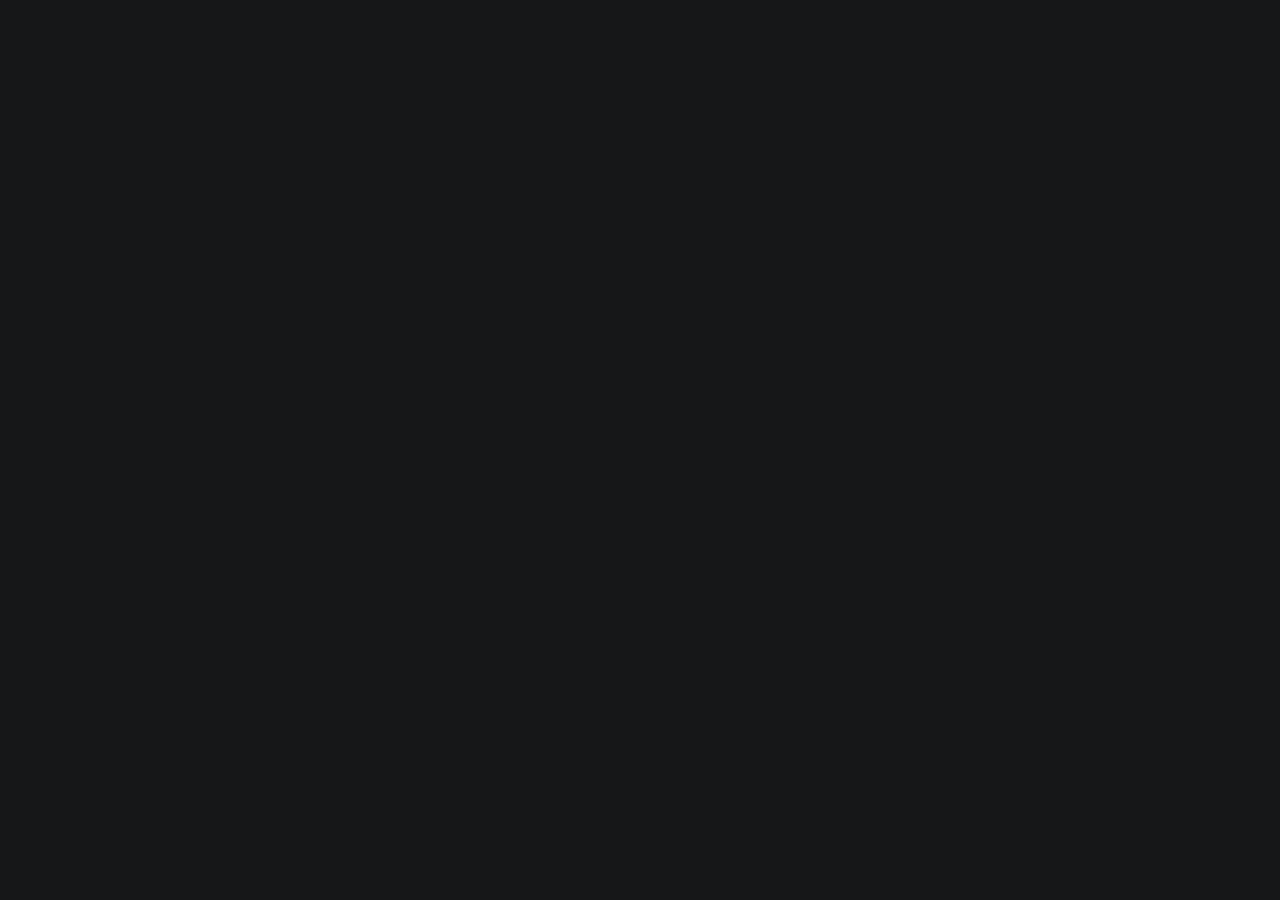
==== index.html @ b8625680 "photofolio" ====
<!DOCTYPE html>
<html lang="en">

<head>
  <meta charset="utf-8">
  <meta content="width=device-width, initial-scale=1.0" name="viewport">
  <meta charset="UTF-8">
  <meta name="viewport" content="width=device-width, initial-scale=1.0">
  <title>FRAMEDIA</title>
  <!-- Bootstrap Icons -->
  <link href="https://cdnjs.cloudflare.com/ajax/libs/bootstrap-icons/1.8.0/font/bootstrap-icons.min.css" rel="stylesheet">

  <title>FRAMEDIA</title>
  <meta content="" name="description">
  <meta content="" name="keywords">

  <!-- Favicons -->
  <link href="assets/img/camera.png" rel="icon">
  <link href="assets/img/apple-touch-icon.png" rel="apple-touch-icon">

  <!-- Google Fonts -->
  <link rel="preconnect" href="https://fonts.googleapis.com">
  <link rel="preconnect" href="https://fonts.gstatic.com" crossorigin>
  <link href="https://fonts.googleapis.com/css2?family=Open+Sans:ital,wght@0,300;0,400;0,500;0,600;0,700;1,300;1,400;1,600;1,700&family=Inter:ital,wght@0,300;0,400;0,500;0,600;0,700;1,300;1,400;1,500;1,600;1,700&family=Cardo:ital,wght@0,400;0,700;1,400&display=swap" rel="stylesheet">

  <!-- Vendor CSS Files -->
  <link href="assets/vendor/bootstrap/css/bootstrap.min.css" rel="stylesheet">
  <link href="assets/vendor/bootstrap-icons/bootstrap-icons.css" rel="stylesheet">
  <link href="assets/vendor/swiper/swiper-bundle.min.css" rel="stylesheet">
  <link href="assets/vendor/glightbox/css/glightbox.min.css" rel="stylesheet">
  <link href="assets/vendor/aos/aos.css" rel="stylesheet">

  <!-- Template Main CSS File -->
  <link href="assets/css/main.css" rel="stylesheet">

  <!-- =======================================================

  ======================================================== -->
</head>

<body>

  <!-- ======= Header ======= -->
  <header id="header" class="header d-flex align-items-center fixed-top">
    <div class="container-fluid d-flex align-items-center justify-content-between">

      <a href="index.html" class="logo d-flex align-items-center  me-auto me-lg-0">
        <!-- Uncomment the line below if you also wish to use an image logo -->
        <!-- <img src="assets/img/logo.png" alt=""> -->
        <i class="bi bi-camera"></i>
        <h1>FRAMEDIA</h1>
      </a>

      <nav id="navbar" class="navbar">
        <ul>
          <li><a href="index.html" class="active">Beranda</a></li>
          <li><a href="about.html">Tentang Kami</a></li>
          <li class="dropdown"><a href="#"><span>Gallery</span> <i class="bi bi-chevron-down dropdown-indicator"></i></a>
            <ul>
              <li><a href="gallery.html">Fotography</a></li>
              <li><a href="gallery.html">Videography</a></li>
              <li class="dropdown"><a href="#"><span>Sub Menu</span> <i class="bi bi-chevron-down dropdown-indicator"></i></a>
                <ul>
                  <li><a href="#">Sub Menu 1</a></li>
                  <li><a href="#">Sub Menu 2</a></li>
                  <li><a href="#">Sub Menu 3</a></li>
                </ul>
              </li>
            </ul>
          </li>
          <li><a href="services.html">List Harga Paket</a></li>
          <li><a href="contact.html">Kontak</a></li>
        </ul>
      </nav><!-- .navbar -->

      <div class="header-social-links">
        <a href="#" class="facebook"><i class="bi bi-facebook"></i></a>
        <a href="#" class="instagram"><i class="bi bi-instagram"></i></a>
    </div>
    
    <script>
        document.addEventListener('DOMContentLoaded', function() {
            document.querySelector('.facebook').addEventListener('click', function(event) {
                event.preventDefault(); // Prevent default behavior of link
                window.location.href = 'https://www.facebook.com/framedia'; // Ganti dengan URL Facebook Anda
            });
    
            document.querySelector('.instagram').addEventListener('click', function(event) {
                event.preventDefault(); // Prevent default behavior of link
                window.location.href = 'https://www.instagram.com/framedia_'; // Ganti dengan URL Instagram Anda
            });
        });
    </script>

      </div>
      <i class="mobile-nav-toggle mobile-nav-show bi bi-list"></i>
      <i class="mobile-nav-toggle mobile-nav-hide d-none bi bi-x"></i>

    </div>
  </header><!-- End Header -->

  <!-- ======= Hero Section ======= -->
  <section id="hero" class="hero d-flex flex-column justify-content-center align-items-center" data-aos="fade" data-aos-delay="1500">
    <div class="container">
      <div class="row justify-content-center">
        <div class="col-lg-6 text-center">
          <h2><span>FRAMEDIA </span> Professional fotography & Videography</h2>
          <p>SAMARINDA</p>
          <a href="contact.html" class="btn-get-started">Available for hire</a>
        </div>
      </div>
    </div>
  </section><!-- End Hero Section -->

  <main id="main" data-aos="fade" data-aos-delay="1500">

    <!-- ======= Gallery Section ======= -->
    <section id="gallery" class="gallery">
      <div class="container-fluid">

        <div class="row gy-4 justify-content-center">
          <div class="col-xl-3 col-lg-4 col-md-6">
            <div class="gallery-item h-100">
              <img src="assets/img/gallery/gallery-.jpg" class="img-fluid" alt="">
              <div class="gallery-links d-flex align-items-center justify-content-center">
                <a href="assets/img/gallery/gallery-.jpg" title="Gallery 1" class="glightbox preview-link"><i class="bi bi-arrows-angle-expand"></i></a>
                <a href="gallery-single.html" class="details-link"><i class="bi bi-link-45deg"></i></a>
              </div>
            </div>
          </div><!-- End Gallery Item -->
          <div class="col-xl-3 col-lg-4 col-md-6">
            <div class="gallery-item h-100">
              <img src="assets/img/gallery/gallery-.jpg" class="img-fluid" alt="">
              <div class="gallery-links d-flex align-items-center justify-content-center">
                <a href="assets/img/gallery/gallery-.jpg" title="Gallery 2" class="glightbox preview-link"><i class="bi bi-arrows-angle-expand"></i></a>
                <a href="gallery-single.html" class="details-link"><i class="bi bi-link-45deg"></i></a>
              </div>
            </div>
          </div><!-- End Gallery Item -->
          <div class="col-xl-3 col-lg-4 col-md-6">
            <div class="gallery-item h-100">
              <img src="assets/img/gallery/gallery-.jpg" class="img-fluid" alt="">
              <div class="gallery-links d-flex align-items-center justify-content-center">
                <a href="assets/img/gallery/gallery-.jpg" title="Gallery 3" class="glightbox preview-link"><i class="bi bi-arrows-angle-expand"></i></a>
                <a href="gallery-single.html" class="details-link"><i class="bi bi-link-45deg"></i></a>
              </div>
            </div>
          </div><!-- End Gallery Item -->
          <div class="col-xl-3 col-lg-4 col-md-6">
            <div class="gallery-item h-100">
              <img src="assets/img/gallery/gallery-.jpg" class="img-fluid" alt="">
              <div class="gallery-links d-flex align-items-center justify-content-center">
                <a href="assets/img/gallery/gallery-.jpg" title="Gallery 4" class="glightbox preview-link"><i class="bi bi-arrows-angle-expand"></i></a>
                <a href="gallery-single.html" class="details-link"><i class="bi bi-link-45deg"></i></a>
              </div>
            </div>
          </div><!-- End Gallery Item -->
          <div class="col-xl-3 col-lg-4 col-md-6">
            <div class="gallery-item h-100">
              <img src="assets/img/gallery/gallery-.jpg" class="img-fluid" alt="">
              <div class="gallery-links d-flex align-items-center justify-content-center">
                <a href="assets/img/gallery/gallery-.jpg" title="Gallery 5" class="glightbox preview-link"><i class="bi bi-arrows-angle-expand"></i></a>
                <a href="gallery-single.html" class="details-link"><i class="bi bi-link-45deg"></i></a>
              </div>
            </div>
          </div><!-- End Gallery Item -->
          <div class="col-xl-3 col-lg-4 col-md-6">
            <div class="gallery-item h-100">
              <img src="assets/img/gallery/gallery-.jpg" class="img-fluid" alt="">
              <div class="gallery-links d-flex align-items-center justify-content-center">
                <a href="assets/img/gallery/gallery-.jpg" title="Gallery 6" class="glightbox preview-link"><i class="bi bi-arrows-angle-expand"></i></a>
                <a href="gallery-single.html" class="details-link"><i class="bi bi-link-45deg"></i></a>
              </div>
            </div>
          </div><!-- End Gallery Item -->
          <div class="col-xl-3 col-lg-4 col-md-6">
            <div class="gallery-item h-100">
              <img src="assets/img/gallery/gallery-.jpg" class="img-fluid" alt="">
              <div class="gallery-links d-flex align-items-center justify-content-center">
                <a href="assets/img/gallery/gallery-.jpg" title="Gallery 7" class="glightbox preview-link"><i class="bi bi-arrows-angle-expand"></i></a>
                <a href="gallery-single.html" class="details-link"><i class="bi bi-link-45deg"></i></a>
              </div>
            </div>
          </div><!-- End Gallery Item -->
          <div class="col-xl-3 col-lg-4 col-md-6">
            <div class="gallery-item h-100">
              <img src="assets/img/gallery/gallery-.jpg" class="img-fluid" alt="">
              <div class="gallery-links d-flex align-items-center justify-content-center">
                <a href="assets/img/gallery/gallery-.jpg" title="Gallery 8" class="glightbox preview-link"><i class="bi bi-arrows-angle-expand"></i></a>
                <a href="gallery-single.html" class="details-link"><i class="bi bi-link-45deg"></i></a>
              </div>
            </div>
          </div><!-- End Gallery Item -->
          <div class="col-xl-3 col-lg-4 col-md-6">
            <div class="gallery-item h-100">
              <img src="assets/img/gallery/gallery-.jpg" class="img-fluid" alt="">
              <div class="gallery-links d-flex align-items-center justify-content-center">
                <a href="assets/img/gallery/gallery-.jpg" title="Gallery 9" class="glightbox preview-link"><i class="bi bi-arrows-angle-expand"></i></a>
                <a href="gallery-single.html" class="details-link"><i class="bi bi-link-45deg"></i></a>
              </div>
            </div>
          </div><!-- End Gallery Item -->
          <div class="col-xl-3 col-lg-4 col-md-6">
            <div class="gallery-item h-100">
              <img src="assets/img/gallery/gallery-.jpg" class="img-fluid" alt="">
              <div class="gallery-links d-flex align-items-center justify-content-center">
                <a href="assets/img/gallery/gallery-.jpg" title="Gallery 10" class="glightbox preview-link"><i class="bi bi-arrows-angle-expand"></i></a>
                <a href="gallery-single.html" class="details-link"><i class="bi bi-link-45deg"></i></a>
              </div>
            </div>
          </div><!-- End Gallery Item -->
          <div class="col-xl-3 col-lg-4 col-md-6">
            <div class="gallery-item h-100">
              <img src="assets/img/gallery/gallery-.jpg" class="img-fluid" alt="">
              <div class="gallery-links d-flex align-items-center justify-content-center">
                <a href="assets/img/gallery/gallery-.jpg" title="Gallery 11" class="glightbox preview-link"><i class="bi bi-arrows-angle-expand"></i></a>
                <a href="gallery-single.html" class="details-link"><i class="bi bi-link-45deg"></i></a>
              </div>
            </div>
          </div><!-- End Gallery Item -->
          <div class="col-xl-3 col-lg-4 col-md-6">
            <div class="gallery-item h-100">
              <img src="assets/img/gallery/gallery-.jpg" class="img-fluid" alt="">
              <div class="gallery-links d-flex align-items-center justify-content-center">
                <a href="assets/img/gallery/gallery-.jpg" title="Gallery 12" class="glightbox preview-link"><i class="bi bi-arrows-angle-expand"></i></a>
                <a href="gallery-single.html" class="details-link"><i class="bi bi-link-45deg"></i></a>
              </div>
            </div>
          </div><!-- End Gallery Item -->
          <div class="col-xl-3 col-lg-4 col-md-6">
            <div class="gallery-item h-100">
              <img src="assets/img/gallery/gallery-.jpg" class="img-fluid" alt="">
              <div class="gallery-links d-flex align-items-center justify-content-center">
                <a href="assets/img/gallery/gallery-.jpg" title="Gallery 13" class="glightbox preview-link"><i class="bi bi-arrows-angle-expand"></i></a>
                <a href="gallery-single.html" class="details-link"><i class="bi bi-link-45deg"></i></a>
              </div>
            </div>
          </div><!-- End Gallery Item -->
          <div class="col-xl-3 col-lg-4 col-md-6">
            <div class="gallery-item h-100">
              <img src="assets/img/gallery/gallery-.jpg" class="img-fluid" alt="">
              <div class="gallery-links d-flex align-items-center justify-content-center">
                <a href="assets/img/gallery/gallery-.jpg" title="Gallery 14" class="glightbox preview-link"><i class="bi bi-arrows-angle-expand"></i></a>
                <a href="gallery-single.html" class="details-link"><i class="bi bi-link-45deg"></i></a>
              </div>
            </div>
          </div><!-- End Gallery Item -->
          <div class="col-xl-3 col-lg-4 col-md-6">
            <div class="gallery-item h-100">
              <img src="assets/img/gallery/gallery-.jpg" class="img-fluid" alt="">
              <div class="gallery-links d-flex align-items-center justify-content-center">
                <a href="assets/img/gallery/gallery-.jpg" title="Gallery 15" class="glightbox preview-link"><i class="bi bi-arrows-angle-expand"></i></a>
                <a href="gallery-single.html" class="details-link"><i class="bi bi-link-45deg"></i></a>
              </div>
            </div>
          </div><!-- End Gallery Item -->
          <div class="col-xl-3 col-lg-4 col-md-6">
            <div class="gallery-item h-100">
              <img src="assets/img/gallery/gallery-.jpg" class="img-fluid" alt="">
              <div class="gallery-links d-flex align-items-center justify-content-center">
                <a href="assets/img/gallery/gallery-.jpg" title="Gallery 16" class="glightbox preview-link"><i class="bi bi-arrows-angle-expand"></i></a>
                <a href="gallery-single.html" class="details-link"><i class="bi bi-link-45deg"></i></a>
              </div>
            </div>
          </div><!-- End Gallery Item -->

        </div>

      </div>
    </section><!-- End Gallery Section -->

  </main><!-- End #main -->

  <!-- ======= Footer ======= -->
  <footer id="footer" class="footer">
    <div class="container">
      <div class="copyright">
        &copy; Copyright <strong><span>Framedia</span></strong>. All Rights Reserved
      </div>
      <div class="credits">
        <!-- All the links in the footer should remain intact. -->
        <!-- You can delete the links only if you purchased the pro version. -->
        <!-- Licensing information: https://bootstrapmade.com/license/ -->
        <!-- Purchase the pro version with working PHP/AJAX contact form: https://bootstrapmade.com/photofolio-bootstrap-photography-website-template/ -->
      </div>
    </div>
  </footer><!-- End Footer -->

  <a href="#" class="scroll-top d-flex align-items-center justify-content-center"><i class="bi bi-arrow-up-short"></i></a>

  <div id="preloader">
    <div class="line"></div>
  </div>

  <!-- Vendor JS Files -->
  <script src="assets/vendor/bootstrap/js/bootstrap.bundle.min.js"></script>
  <script src="assets/vendor/swiper/swiper-bundle.min.js"></script>
  <script src="assets/vendor/glightbox/js/glightbox.min.js"></script>
  <script src="assets/vendor/aos/aos.js"></script>
  <script src="assets/vendor/php-email-form/validate.js"></script>

  <!-- Template Main JS File -->
  <script src="assets/js/main.js"></script>

</body>

</html>
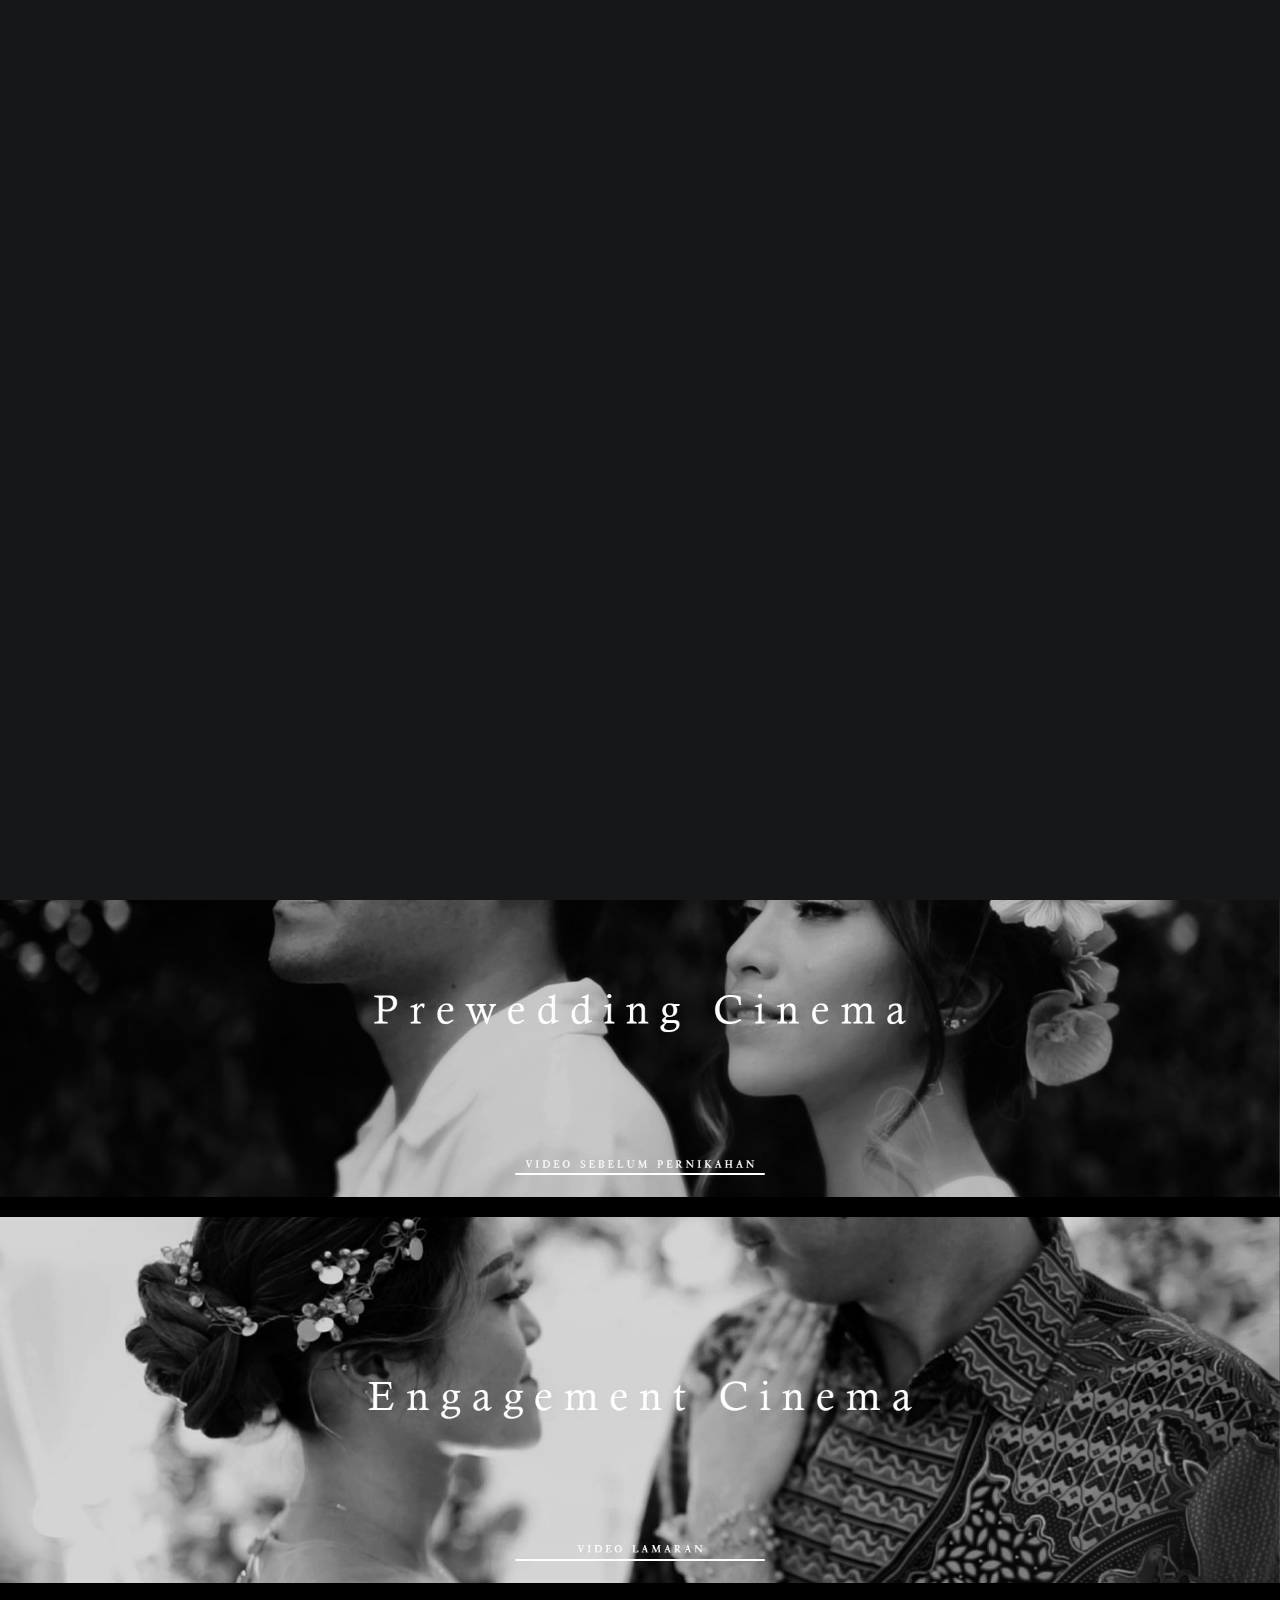
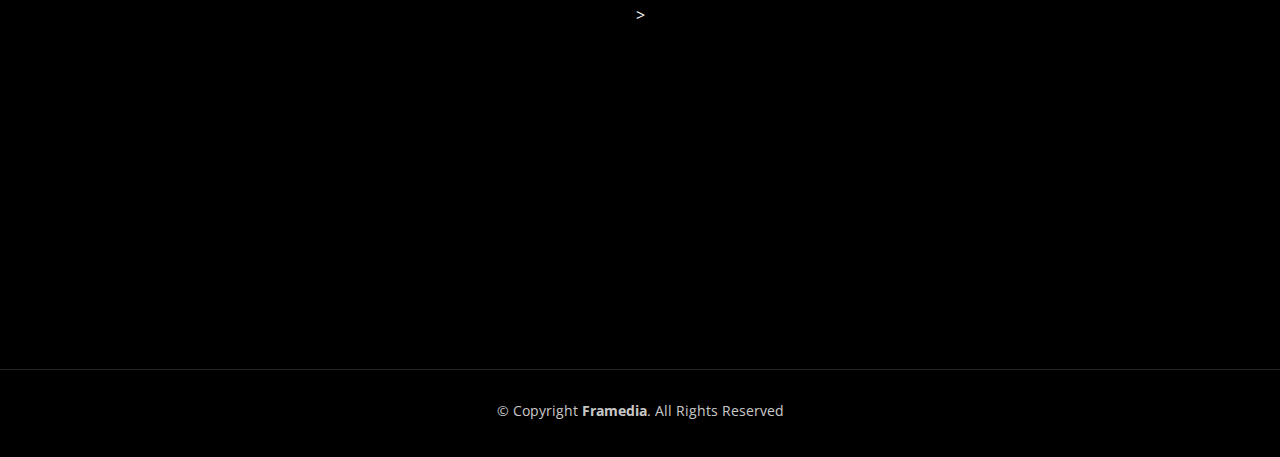
==== commit e79235e1: "framedia" ====
--- a/index.html
+++ b/index.html
@@ -2,6 +2,21 @@
 <html lang="en">
 
 <head>
+  <style>
+    body {
+    }
+    .redirect-container {
+        text-align: center;
+        margin-top: 20px;
+    }
+    .redirect-container img {
+        max-width: 100%; /* Lebar gambar akan mengikuti lebar container */
+        height: auto;
+        display: block;
+        margin: 0 auto 20px; /* Membuat gambar berada di tengah */
+        cursor: pointer; /* Mengubah kursor menjadi pointer ketika mengarahkan ke gambar */
+    } 
+</style>
   <meta charset="utf-8">
   <meta content="width=device-width, initial-scale=1.0" name="viewport">
   <meta charset="UTF-8">
@@ -53,8 +68,8 @@
 
       <nav id="navbar" class="navbar">
         <ul>
-          <li><a href="index.html" class="active">Beranda</a></li>
-          <li><a href="about.html">Tentang Kami</a></li>
+          <li><a href="index.html" class="active">Home</a></li>
+          <li><a href="about.html">About Framedia</a></li>
           <li class="dropdown"><a href="#"><span>Gallery</span> <i class="bi bi-chevron-down dropdown-indicator"></i></a>
             <ul>
               <li><a href="gallery.html">Fotography</a></li>
@@ -68,8 +83,8 @@
               </li>
             </ul>
           </li>
-          <li><a href="services.html">List Harga Paket</a></li>
-          <li><a href="contact.html">Kontak</a></li>
+          <li><a href="services.html">Pricelist</a></li>
+          <li><a href="contact.html">Contact</a></li>
         </ul>
       </nav><!-- .navbar -->
 
@@ -104,8 +119,8 @@
     <div class="container">
       <div class="row justify-content-center">
         <div class="col-lg-6 text-center">
-          <h2><span>FRAMEDIA </span> Professional fotography & Videography</h2>
-          <p>SAMARINDA</p>
+          <h2><span>FRAMEDIA </span> Professional Videography</h2>
+          <p>Cinema Stories In Samarinda</p>
           <a href="contact.html" class="btn-get-started">Available for hire</a>
         </div>
       </div>
@@ -117,32 +132,19 @@
     <!-- ======= Gallery Section ======= -->
     <section id="gallery" class="gallery">
       <div class="container-fluid">
-
-        <div class="row gy-4 justify-content-center">
-          <div class="col-xl-3 col-lg-4 col-md-6">
-            <div class="gallery-item h-100">
-              <img src="assets/img/gallery/gallery-.jpg" class="img-fluid" alt="">
-              <div class="gallery-links d-flex align-items-center justify-content-center">
-                <a href="assets/img/gallery/gallery-.jpg" title="Gallery 1" class="glightbox preview-link"><i class="bi bi-arrows-angle-expand"></i></a>
-                <a href="gallery-single.html" class="details-link"><i class="bi bi-link-45deg"></i></a>
-              </div>
-            </div>
-          </div><!-- End Gallery Item -->
-          <div class="col-xl-3 col-lg-4 col-md-6">
-            <div class="gallery-item h-100">
-              <img src="assets/img/gallery/gallery-.jpg" class="img-fluid" alt="">
-              <div class="gallery-links d-flex align-items-center justify-content-center">
-                <a href="assets/img/gallery/gallery-.jpg" title="Gallery 2" class="glightbox preview-link"><i class="bi bi-arrows-angle-expand"></i></a>
-                <a href="gallery-single.html" class="details-link"><i class="bi bi-link-45deg"></i></a>
-              </div>
-            </div>
-          </div><!-- End Gallery Item -->
-          <div class="col-xl-3 col-lg-4 col-md-6">
-            <div class="gallery-item h-100">
-              <img src="assets/img/gallery/gallery-.jpg" class="img-fluid" alt="">
-              <div class="gallery-links d-flex align-items-center justify-content-center">
-                <a href="assets/img/gallery/gallery-.jpg" title="Gallery 3" class="glightbox preview-link"><i class="bi bi-arrows-angle-expand"></i></a>
-                <a href="gallery-single.html" class="details-link"><i class="bi bi-link-45deg"></i></a>
+        
+      </div>
+          </div><!-- End Gallery Item -->
+          <div class="redirect-container">
+            <a href="halaman_tujuan1.html">
+                <img src="assets/img/gallery/wedding.jpg" alt="Gambar 1">
+            </a>
+            <a href="halaman_tujuan2.html">
+                <img src="assets/img/gallery/prewedding.jpg" alt="Gambar 2">
+            </a>
+            <a href="halaman_tujuan3.html">
+                <img src="assets/img/gallery/lamaran.jpg" alt="Gambar 3">
+                </a>>
               </div>
             </div>
           </div><!-- End Gallery Item -->
@@ -211,9 +213,9 @@
           </div><!-- End Gallery Item -->
           <div class="col-xl-3 col-lg-4 col-md-6">
             <div class="gallery-item h-100">
-              <img src="assets/img/gallery/gallery-.jpg" class="img-fluid" alt="">
-              <div class="gallery-links d-flex align-items-center justify-content-center">
-                <a href="assets/img/gallery/gallery-.jpg" title="Gallery 11" class="glightbox preview-link"><i class="bi bi-arrows-angle-expand"></i></a>
+              <img src="assets/img/gallery/gallery.jpg" class="img-fluid" alt="">
+              <div class="gallery-links d-flex align-items-center justify-content-center">
+                <a href="assets/img/gallery/gallery.jpg" title="Gallery 11" class="glightbox preview-link"><i class="bi bi-arrows-angle-expand"></i></a>
                 <a href="gallery-single.html" class="details-link"><i class="bi bi-link-45deg"></i></a>
               </div>
             </div>
